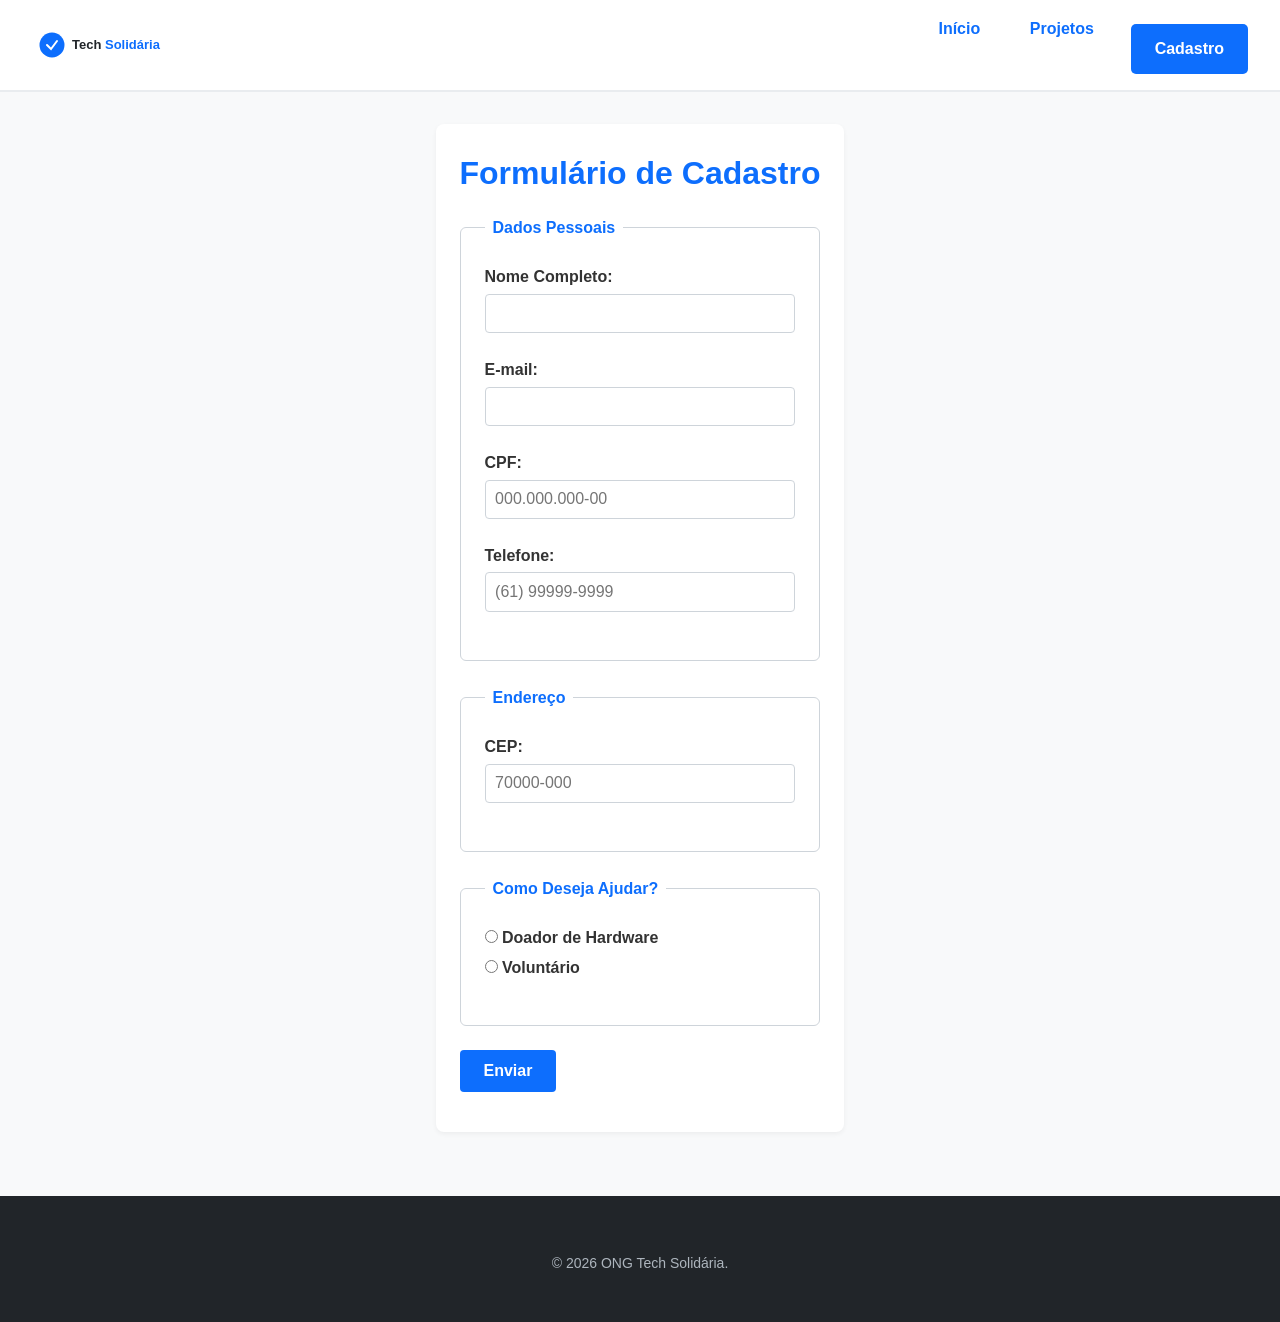
==== cadastro.html @ eb0c1347 "Add files via upload Versão inicial do projeto" ====
<!DOCTYPE html>
<html lang="pt-BR">
<head>
    <meta charset="UTF-8">
    <meta name="viewport" content="width=device-width, initial-scale=1.0">
    <meta name="description" content="Cadastre-se para ser doador ou voluntário na ONG Tech Solidária.">
    <title>Cadastro | ONG Tech Solidária</title>
    <link rel="stylesheet" href="css/style.css">
</head>
<body>
    <header>
        <img src="assets/img/logo-tech-solidaria.svg" alt="Logotipo ONG Tech Solidária" width="200" height="40">
        <nav aria-label="Navegação Principal">
            <ul>
                <li><a href="index.html">Início</a></li>
                <li><a href="projetos.html">Projetos</a></li>
                <li><a href="cadastro.html" aria-current="page">Cadastro</a></li>
            </ul>
        </nav>
    </header>
    <main>
        <section aria-labelledby="t-cad">
            <h1 id="t-cad">Formulário de Cadastro</h1>
            <form action="#" method="post">
                <fieldset>
                    <legend>Dados Pessoais</legend>
                    <p>
                        <label for="nome">Nome Completo:</label><br>
                        <input type="text" id="nome" name="nome" required minlength="3" pattern="[A-Za-zÀ-ÿ\s]+">
                    </p>
                    <p>
                        <label for="email">E-mail:</label><br>
                        <input type="email" id="email" name="email" required>
                    </p>
                    <p>
                        <label for="cpf">CPF:</label><br>
                        <input type="text" id="cpf" name="cpf" required pattern="\d{3}\.\d{3}\.\d{3}-\d{2}" placeholder="000.000.000-00" maxlength="14">
                    </p>
                    <p>
                        <label for="telefone">Telefone:</label><br>
                        <input type="tel" id="telefone" name="telefone" required pattern="\(\d{2}\)\s\d{4,5}-\d{4}" placeholder="(61) 99999-9999" maxlength="15">
                    </p>
                </fieldset>
                <fieldset>
                    <legend>Endereço</legend>
                    <p>
                        <label for="cep">CEP:</label><br>
                        <input type="text" id="cep" name="cep" required pattern="\d{5}-\d{3}" placeholder="70000-000" maxlength="9">
                    </p>
                </fieldset>
                <fieldset>
                    <legend>Como Deseja Ajudar?</legend>
                    <p>
                        <input type="radio" id="doador" name="perfil" value="doador" required>
                        <label for="doador">Doador de Hardware</label><br>
                        <input type="radio" id="voluntario" name="perfil" value="voluntario">
                        <label for="voluntario">Voluntário</label>
                    </p>
                </fieldset>
                <p>
                    <button type="submit">Enviar</button>
                </p>
            </form>
        </section>
    </main>
    <footer>
        <p>&copy; 2026 ONG Tech Solidária.</p>
    </footer>
</body>
</html>
---- css/style.css ----
/* ==========================================================================
   1. CONFIGURAÇÕES GERAIS E MENSURAÇÃO (RESET)
   ========================================================================== */
* {
    margin: 0;
    padding: 0;
    box-sizing: border-box;
}

body {
    font-family: Arial, Helvetica, sans-serif;
    line-height: 1.6;
    color: #333333;
    background-color: #f8f9fa;
    display: flex;
    flex-direction: column;
    min-height: 100vh;
}

/* ==========================================================================
   2. CABEÇALHO E NAVEGAÇÃO
   ========================================================================== */
header {
    background-color: #ffffff;
    border-bottom: 2px solid #e9ecef;
    padding: 1rem 2rem;
    display: flex;
    justify-content: space-between;
    align-items: center;
    flex-wrap: wrap;
}

header img {
    max-width: 200px;
    height: auto;
}

nav ul {
    list-style: none;
    display: flex;
    gap: 1.5rem;
}

nav a {
    text-decoration: none;
    color: #0d6efd;
    font-weight: bold;
    padding: 0.5rem 0.8rem;
    border-radius: 4px;
    transition: background-color 0.2s, color 0.2s;
}

nav a:hover,
nav a[aria-current="page"] {
    background-color: #0d6efd;
    color: #ffffff;
}

/* ==========================================================================
   3. CONTEÚDO PRINCIPAL E SEÇÕES (LAYOUT)
   ========================================================================== */
main {
    flex: 1;
    max-width: 1000px;
    margin: 2rem auto;
    padding: 0 1.5rem;
}

section, article, aside {
    background: #ffffff;
    padding: 1.5rem;
    margin-bottom: 2rem;
    border-radius: 8px;
    box-shadow: 0 2px 5px rgba(0,0,0,0.05);
}

h1, h2, h3 {
    color: #212529;
    margin-bottom: 1rem;
}

h1 {
    font-size: 2rem;
    color: #0d6efd;
}

h2 {
    font-size: 1.5rem;
    border-bottom: 2px solid #0d6efd;
    padding-bottom: 0.5rem;
}

p {
    margin-bottom: 1rem;
}

/* Mídias e Imagens */
figure {
    margin: 1.5rem 0;
    text-align: center;
}

img {
    max-width: 100%;
    height: auto;
    border-radius: 6px;
}

figcaption {
    font-size: 0.875rem;
    color: #6c757d;
    margin-top: 0.5rem;
    font-style: italic;
}

/* Botões e Links de Ação (CTA) */
a[href="cadastro.html"] {
    display: inline-block;
    background-color: #198754;
    color: #ffffff;
    text-decoration: none;
    padding: 0.75rem 1.5rem;
    border-radius: 5px;
    font-weight: bold;
    margin-top: 0.5rem;
}

a[href="cadastro.html"]:hover {
    background-color: #146c43;
}

/* ==========================================================================
   4. FORMULÁRIOS (cadastro.html)
   ========================================================================== */
fieldset {
    border: 1px solid #ced4da;
    border-radius: 6px;
    padding: 1.5rem;
    margin-bottom: 1.5rem;
}

legend {
    font-weight: bold;
    color: #0d6efd;
    padding: 0 0.5rem;
}

label {
    font-weight: bold;
    display: inline-block;
    margin-bottom: 0.25rem;
}

input[type="text"],
input[type="email"],
input[type="tel"],
input[type="date"],
select,
textarea {
    width: 100%;
    padding: 0.6rem;
    border: 1px solid #ced4da;
    border-radius: 4px;
    font-size: 1rem;
    margin-bottom: 0.5rem;
}

input:focus,
select:focus,
textarea:focus {
    outline: none;
    border-color: #0d6efd;
    box-shadow: 0 0 0 3px rgba(13, 110, 253, 0.25);
}

button {
    background-color: #0d6efd;
    color: #ffffff;
    border: none;
    padding: 0.75rem 1.5rem;
    font-size: 1rem;
    font-weight: bold;
    border-radius: 4px;
    cursor: pointer;
    margin-right: 0.5rem;
}

button:hover {
    background-color: #0b5ed7;
}

button[type="reset"] {
    background-color: #6c757d;
}

button[type="reset"]:hover {
    background-color: #5c636a;
}

/* ==========================================================================
   5. RODAPÉ INSTITUCIONAL
   ========================================================================== */
footer {
    background-color: #212529;
    color: #ffffff;
    padding: 2rem;
    margin-top: auto;
}

footer h2 {
    color: #ffffff;
    border-color: #6c757d;
}

footer address p {
    margin-bottom: 0.5rem;
}

footer a {
    color: #6ea8fe;
}

footer p:last-child {
    text-align: center;
    margin-top: 1.5rem;
    font-size: 0.875rem;
    color: #adb5bd;
}

/* ==========================================================================
   6. RESPONSIVIDADE (DISPOSITIVOS MÓVEIS)
   ========================================================================== */
@media (max-width: 600px) {
    header {
        flex-direction: column;
        align-items: flex-start;
        gap: 1rem;
    }

    nav ul {
        flex-direction: column;
        gap: 0.5rem;
        width: 100%;
    }

    nav a {
        display: block;
        text-align: center;
    }
}
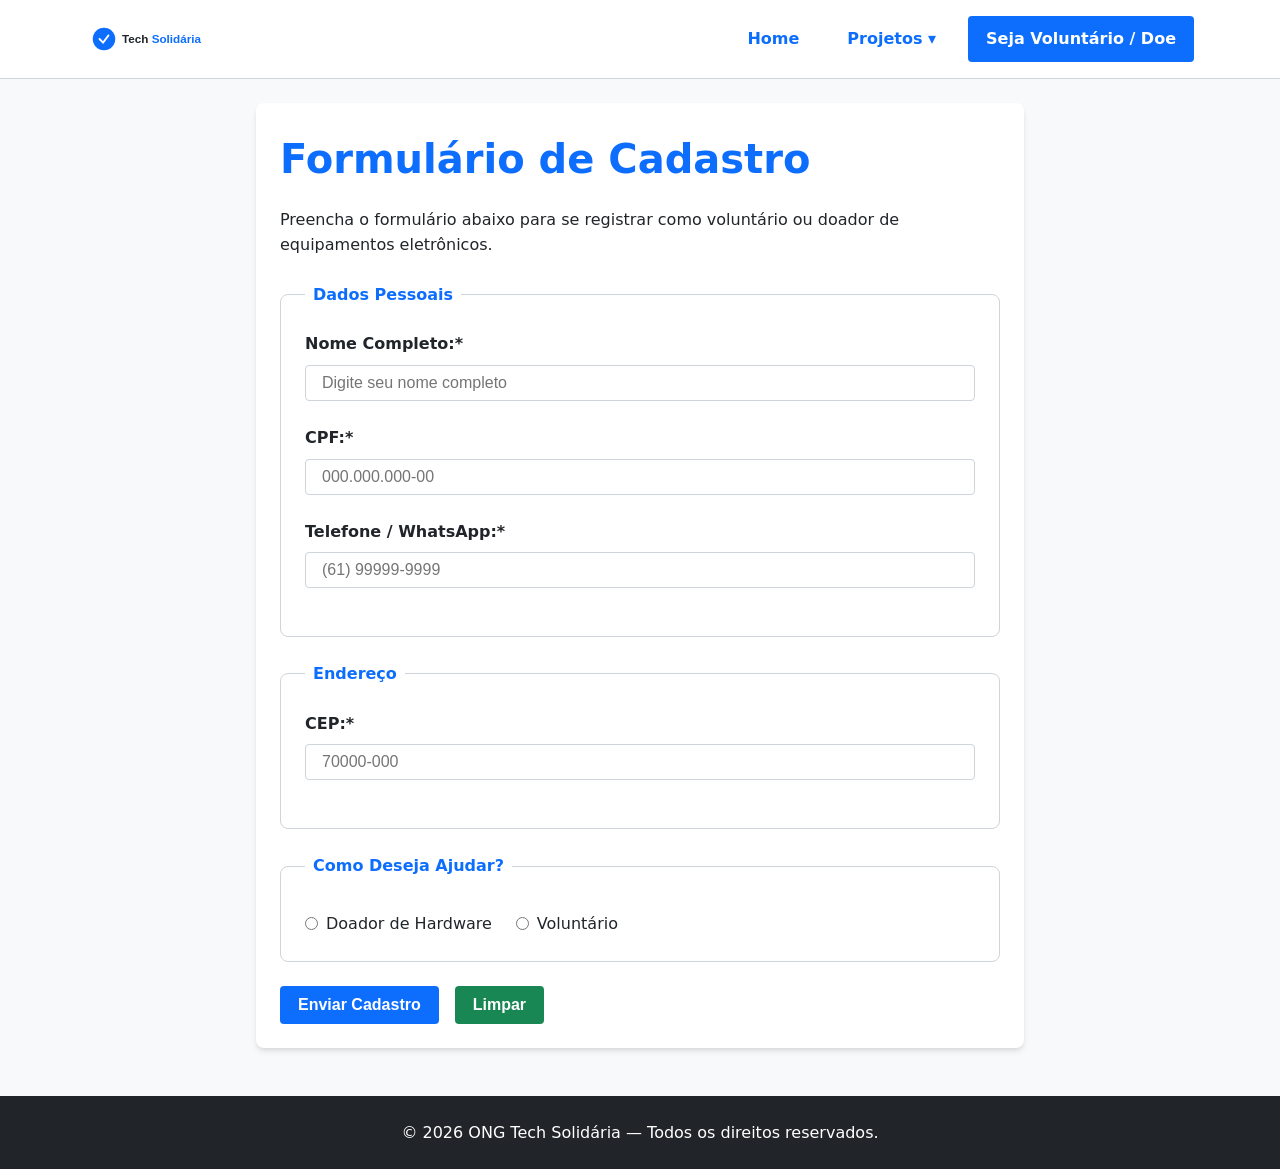
==== commit 0e2228e0: "Add files via upload feat: atualiza arquivos para a etapa final com Design System e componentes de f" ====
--- a/cadastro.html
+++ b/cadastro.html
@@ -3,68 +3,110 @@
 <head>
     <meta charset="UTF-8">
     <meta name="viewport" content="width=device-width, initial-scale=1.0">
-    <meta name="description" content="Cadastre-se para ser doador ou voluntário na ONG Tech Solidária.">
-    <title>Cadastro | ONG Tech Solidária</title>
-    <link rel="stylesheet" href="css/style.css">
+    <meta name="description" content="Formulário de cadastro para voluntários e doadores da ONG Tech Solidária.">
+    <title>Cadastro — ONG Tech Solidária</title>
+    
+    <!-- Link para a folha de estilos -->
+    <link rel="stylesheet" href="./css/style.css">
 </head>
 <body>
+
+    <!-- Cabeçalho -->
     <header>
-        <img src="assets/img/logo-tech-solidaria.svg" alt="Logotipo ONG Tech Solidária" width="200" height="40">
-        <nav aria-label="Navegação Principal">
-            <ul>
-                <li><a href="index.html">Início</a></li>
-                <li><a href="projetos.html">Projetos</a></li>
-                <li><a href="cadastro.html" aria-current="page">Cadastro</a></li>
-            </ul>
-        </nav>
+        <div class="container header-container">
+            <a href="index.html" class="logo-link">
+                <img src="assets/img/logo-tech-solidaria.svg" alt="Logotipo da ONG Tech Solidária" width="180" height="50">
+            </a>
+
+            <button class="menu-toggle" aria-expanded="false" aria-label="Abrir menu de navegação">&#9776;</button>
+
+            <nav id="main-nav">
+                <ul class="nav-list">
+                    <li><a href="index.html">Home</a></li>
+                    <li class="has-dropdown">
+                        <a href="projetos.html">Projetos <span aria-hidden="true">▾</span></a>
+                        <ul class="nav-dropdown">
+                            <li><a href="projetos.html#reconecta">Projeto Reconecta</a></li>
+                            <li><a href="projetos.html#letramento">Oficinas digitais</a></li>
+                            <li><a href="projetos.html#elixo">Estação E-Lixo</a></li>
+                        </ul>
+                    </li>
+                    <li><a href="cadastro.html" class="btn btn-primary" aria-current="page">Seja Voluntário / Doe</a></li>
+                </ul>
+            </nav>
+        </div>
     </header>
-    <main>
-        <section aria-labelledby="t-cad">
-            <h1 id="t-cad">Formulário de Cadastro</h1>
-            <form action="#" method="post">
-                <fieldset>
-                    <legend>Dados Pessoais</legend>
-                    <p>
-                        <label for="nome">Nome Completo:</label><br>
-                        <input type="text" id="nome" name="nome" required minlength="3" pattern="[A-Za-zÀ-ÿ\s]+">
-                    </p>
-                    <p>
-                        <label for="email">E-mail:</label><br>
-                        <input type="email" id="email" name="email" required>
-                    </p>
-                    <p>
-                        <label for="cpf">CPF:</label><br>
-                        <input type="text" id="cpf" name="cpf" required pattern="\d{3}\.\d{3}\.\d{3}-\d{2}" placeholder="000.000.000-00" maxlength="14">
-                    </p>
-                    <p>
-                        <label for="telefone">Telefone:</label><br>
-                        <input type="tel" id="telefone" name="telefone" required pattern="\(\d{2}\)\s\d{4,5}-\d{4}" placeholder="(61) 99999-9999" maxlength="15">
-                    </p>
+
+    <!-- Conteúdo Principal -->
+    <main class="container" style="max-width: 800px; padding-top: var(--space-md); padding-bottom: var(--space-md);">
+        
+        <section>
+            <h1>Formulário de Cadastro</h1>
+            <p style="margin-bottom: var(--space-md);">Preencha o formulário abaixo para se registrar como voluntário ou doador de equipamentos eletrônicos.</p>
+
+            <form action="#" method="POST" id="form-cadastro">
+                
+                <!-- Dados Pessoais -->
+                <fieldset style="border: 1px solid var(--color-border); padding: var(--space-md); border-radius: var(--radius-md); margin-bottom: var(--space-md);">
+                    <legend style="font-weight: bold; padding: 0 var(--space-xs); color: var(--color-primary);">Dados Pessoais</legend>
+                    
+                    <div class="form-group">
+                        <label for="nome" class="form-label">Nome Completo:*</label>
+                        <input type="text" id="nome" name="nome" class="form-control" placeholder="Digite seu nome completo" required>
+                    </div>
+
+                    <div class="form-group">
+                        <label for="cpf" class="form-label">CPF:*</label>
+                        <input type="text" id="cpf" name="cpf" class="form-control" placeholder="000.000.000-00" pattern="\d{3}\.\d{3}\.\d{3}-\d{2}|\d{11}" required>
+                    </div>
+
+                    <div class="form-group">
+                        <label for="telefone" class="form-label">Telefone / WhatsApp:*</label>
+                        <input type="tel" id="telefone" name="telefone" class="form-control" placeholder="(61) 99999-9999" required>
+                    </div>
                 </fieldset>
-                <fieldset>
-                    <legend>Endereço</legend>
-                    <p>
-                        <label for="cep">CEP:</label><br>
-                        <input type="text" id="cep" name="cep" required pattern="\d{5}-\d{3}" placeholder="70000-000" maxlength="9">
-                    </p>
+
+                <!-- Endereço -->
+                <fieldset style="border: 1px solid var(--color-border); padding: var(--space-md); border-radius: var(--radius-md); margin-bottom: var(--space-md);">
+                    <legend style="font-weight: bold; padding: 0 var(--space-xs); color: var(--color-primary);">Endereço</legend>
+                    
+                    <div class="form-group">
+                        <label for="cep" class="form-label">CEP:*</label>
+                        <input type="text" id="cep" name="cep" class="form-control" placeholder="70000-000" pattern="\d{5}-?\d{3}" required>
+                    </div>
                 </fieldset>
-                <fieldset>
-                    <legend>Como Deseja Ajudar?</legend>
-                    <p>
-                        <input type="radio" id="doador" name="perfil" value="doador" required>
-                        <label for="doador">Doador de Hardware</label><br>
-                        <input type="radio" id="voluntario" name="perfil" value="voluntario">
-                        <label for="voluntario">Voluntário</label>
-                    </p>
+
+                <!-- Tipo de Ajuda -->
+                <fieldset style="border: 1px solid var(--color-border); padding: var(--space-md); border-radius: var(--radius-md); margin-bottom: var(--space-md);">
+                    <legend style="font-weight: bold; padding: 0 var(--space-xs); color: var(--color-primary);">Como Deseja Ajudar?</legend>
+                    
+                    <div style="display: flex; gap: var(--space-md); margin-top: var(--space-xs);">
+                        <label style="display: flex; align-items: center; gap: var(--space-xs); cursor: pointer;">
+                            <input type="radio" name="tipo_ajuda" value="doador" required> Doador de Hardware
+                        </label>
+                        <label style="display: flex; align-items: center; gap: var(--space-xs); cursor: pointer;">
+                            <input type="radio" name="tipo_ajuda" value="voluntario" required> Voluntário
+                        </label>
+                    </div>
                 </fieldset>
-                <p>
-                    <button type="submit">Enviar</button>
-                </p>
+
+                <!-- Botões de Ação -->
+                <div style="display: flex; gap: var(--space-sm);">
+                    <button type="submit" class="btn btn-primary">Enviar Cadastro</button>
+                    <button type="reset" class="btn btn-secondary">Limpar</button>
+                </div>
+
             </form>
         </section>
+
     </main>
+
+    <!-- Rodapé -->
     <footer>
-        <p>&copy; 2026 ONG Tech Solidária.</p>
+        <div class="container">
+            <p>&copy; 2026 ONG Tech Solidária — Todos os direitos reservados.</p>
+        </div>
     </footer>
+
 </body>
 </html>
--- a/css/style.css
+++ b/css/style.css
@@ -1,5 +1,43 @@
 /* ==========================================================================
-   1. CONFIGURAÇÕES GERAIS E MENSURAÇÃO (RESET)
+   1. DESIGN SYSTEM (VARIÁVEIS CSS)
+   ========================================================================== */
+:root {
+    /* Cores Institucionais */
+    --color-primary: #0d6efd;
+    --color-primary-hover: #0b5ed7;
+    --color-secondary: #198754;
+    --color-secondary-hover: #146c43;
+    
+    /* Neutros & Superfícies */
+    --color-bg-main: #f8f9fa;
+    --color-bg-card: #ffffff;
+    --color-text-main: #212529;
+    --color-text-muted: #495057;
+    --color-border: #ced4da;
+    --color-focus: #ffc107;
+    
+    /* Tipografia */
+    --font-family-base: system-ui, -apple-system, "Segoe UI", Roboto, Arial, sans-serif;
+    --font-size-base: 1rem;
+    --font-size-h1: clamp(1.75rem, 4vw, 2.5rem);
+    --font-size-h2: clamp(1.35rem, 3vw, 1.75rem);
+    --font-size-h3: 1.25rem;
+    
+    /* Espaçamentos e Bordas */
+    --space-xs: 0.5rem;
+    --space-sm: 1rem;
+    --space-md: 1.5rem;
+    --space-lg: 2.5rem;
+    --radius-sm: 4px;
+    --radius-md: 8px;
+    
+    /* Sombras e Transições */
+    --shadow-card: 0 4px 6px -1px rgba(0, 0, 0, 0.1), 0 2px 4px -1px rgba(0, 0, 0, 0.06);
+    --transition-fast: 0.2s ease-in-out;
+}
+
+/* ==========================================================================
+   2. RESET & ACESSIBILIDADE
    ========================================================================== */
 * {
     margin: 0;
@@ -8,243 +46,353 @@
 }
 
 body {
-    font-family: Arial, Helvetica, sans-serif;
+    font-family: var(--font-family-base);
+    font-size: var(--font-size-base);
     line-height: 1.6;
-    color: #333333;
-    background-color: #f8f9fa;
+    color: var(--color-text-main);
+    background-color: var(--color-bg-main);
+    min-height: 100vh;
     display: flex;
     flex-direction: column;
-    min-height: 100vh;
-}
-
-/* ==========================================================================
-   2. CABEÇALHO E NAVEGAÇÃO
+}
+
+/* Foco Visível para Acessibilidade (WCAG 2.1 AA) */
+a:focus-visible,
+button:focus-visible,
+input:focus-visible,
+select:focus-visible,
+textarea:focus-visible {
+    outline: 3px solid var(--color-focus);
+    outline-offset: 2px;
+}
+
+/* ==========================================================================
+   3. ARQUITETURA DE LAYOUT (CSS GRID MACRO - 12 COLUNAS)
+   ========================================================================== */
+.container {
+    width: 100%;
+    max-width: 1140px;
+    margin-right: auto;
+    margin-left: auto;
+    padding-right: var(--space-sm);
+    padding-left: var(--space-sm);
+}
+
+main.grid-layout {
+    flex: 1;
+    display: grid;
+    grid-template-columns: repeat(12, 1fr);
+    gap: var(--space-md);
+    padding-top: var(--space-md);
+    padding-bottom: var(--space-md);
+}
+
+.content-main { grid-column: span 12; }
+.sidebar      { grid-column: span 12; }
+
+.card-grid {
+    display: grid;
+    grid-template-columns: repeat(12, 1fr);
+    gap: var(--space-md);
+    margin-top: var(--space-sm);
+}
+
+/* ==========================================================================
+   4. NAVEGAÇÃO & CABEÇALHO (FLEXBOX)
    ========================================================================== */
 header {
-    background-color: #ffffff;
-    border-bottom: 2px solid #e9ecef;
-    padding: 1rem 2rem;
+    background-color: var(--color-bg-card);
+    border-bottom: 1px solid var(--color-border);
+    padding: var(--space-sm) 0;
+}
+
+.header-container {
     display: flex;
     justify-content: space-between;
     align-items: center;
     flex-wrap: wrap;
 }
 
-header img {
-    max-width: 200px;
-    height: auto;
-}
-
-nav ul {
+.menu-toggle {
+    display: none;
+    background: none;
+    border: none;
+    font-size: 1.8rem;
+    cursor: pointer;
+    color: var(--color-primary);
+}
+
+.nav-list {
     list-style: none;
     display: flex;
-    gap: 1.5rem;
-}
-
-nav a {
+    align-items: center;
+    gap: var(--space-sm);
+}
+
+.nav-list a {
     text-decoration: none;
-    color: #0d6efd;
-    font-weight: bold;
-    padding: 0.5rem 0.8rem;
-    border-radius: 4px;
-    transition: background-color 0.2s, color 0.2s;
-}
-
-nav a:hover,
-nav a[aria-current="page"] {
-    background-color: #0d6efd;
+    color: var(--color-primary);
+    font-weight: 600;
+    padding: var(--space-xs) var(--space-sm);
+    border-radius: var(--radius-sm);
+    transition: background-color var(--transition-fast), color var(--transition-fast);
+}
+
+.nav-list a:hover,
+.nav-list a[aria-current="page"] {
+    background-color: var(--color-primary);
     color: #ffffff;
 }
 
-/* ==========================================================================
-   3. CONTEÚDO PRINCIPAL E SEÇÕES (LAYOUT)
-   ========================================================================== */
-main {
-    flex: 1;
-    max-width: 1000px;
-    margin: 2rem auto;
-    padding: 0 1.5rem;
-}
-
+/* Ajuste e Correção de Cor para Botões dentro do Menu */
+.nav-list .btn-primary {
+    color: #ffffff !important;
+    text-decoration: none;
+}
+
+.nav-list .btn-primary:hover {
+    background-color: var(--color-primary-hover);
+    color: #ffffff !important;
+}
+
+/* Submenu Dropdown */
+.has-dropdown { position: relative; }
+
+.nav-dropdown {
+    display: none;
+    position: absolute;
+    top: 100%;
+    left: 0;
+    background-color: var(--color-bg-card);
+    box-shadow: var(--shadow-card);
+    min-width: 200px;
+    list-style: none;
+    padding: var(--space-xs) 0;
+    border-radius: var(--radius-sm);
+    z-index: 1000;
+}
+
+.has-dropdown:hover .nav-dropdown,
+.has-dropdown:focus-within .nav-dropdown {
+    display: block;
+}
+
+.nav-dropdown a {
+    display: block;
+    color: var(--color-text-main);
+}
+
+/* ==========================================================================
+   5. COMPONENTES VISUAIS, BOTÕES E CARDS
+   ========================================================================== */
 section, article, aside {
-    background: #ffffff;
-    padding: 1.5rem;
-    margin-bottom: 2rem;
-    border-radius: 8px;
-    box-shadow: 0 2px 5px rgba(0,0,0,0.05);
-}
-
-h1, h2, h3 {
-    color: #212529;
-    margin-bottom: 1rem;
-}
-
-h1 {
-    font-size: 2rem;
-    color: #0d6efd;
-}
-
-h2 {
-    font-size: 1.5rem;
-    border-bottom: 2px solid #0d6efd;
-    padding-bottom: 0.5rem;
-}
-
-p {
-    margin-bottom: 1rem;
-}
+    background: var(--color-bg-card);
+    padding: var(--space-md);
+    border-radius: var(--radius-md);
+    box-shadow: var(--shadow-card);
+    margin-bottom: var(--space-md);
+}
+
+h1 { font-size: var(--font-size-h1); color: var(--color-primary); margin-bottom: var(--space-sm); }
+h2 { font-size: var(--font-size-h2); border-bottom: 2px solid var(--color-primary); padding-bottom: var(--space-xs); margin-bottom: var(--space-sm); }
+h3 { font-size: var(--font-size-h3); margin-bottom: var(--space-xs); }
 
 /* Mídias e Imagens */
-figure {
-    margin: 1.5rem 0;
-    text-align: center;
-}
-
 img {
     max-width: 100%;
     height: auto;
-    border-radius: 6px;
-}
-
-figcaption {
-    font-size: 0.875rem;
-    color: #6c757d;
-    margin-top: 0.5rem;
-    font-style: italic;
-}
-
-/* Botões e Links de Ação (CTA) */
-a[href="cadastro.html"] {
+    border-radius: var(--radius-sm);
+    display: block;
+}
+
+figure { margin: var(--space-sm) 0; text-align: center; }
+figcaption { font-size: 0.875rem; color: var(--color-text-muted); font-style: italic; margin-top: var(--space-xs); }
+
+/* Estilização Geral de Botões e Pseudo-classes */
+.btn {
+    display: inline-flex;
+    align-items: center;
+    justify-content: center;
+    padding: var(--space-xs) var(--space-sm);
+    font-size: var(--font-size-base);
+    font-weight: 600;
+    text-decoration: none;
+    border: 2px solid transparent;
+    border-radius: var(--radius-sm);
+    cursor: pointer;
+    transition: background-color var(--transition-fast), 
+                border-color var(--transition-fast), 
+                box-shadow var(--transition-fast), 
+                transform var(--transition-fast);
+}
+
+.btn-primary { 
+    background-color: var(--color-primary); 
+    color: #ffffff; 
+}
+
+.btn-primary:hover { 
+    background-color: var(--color-primary-hover); 
+    transform: translateY(-1px); 
+    box-shadow: 0 4px 8px rgba(13, 110, 253, 0.25);
+}
+
+.btn-secondary { 
+    background-color: var(--color-secondary); 
+    color: #ffffff; 
+}
+
+.btn-secondary:hover { 
+    background-color: var(--color-secondary-hover); 
+    transform: translateY(-1px); 
+    box-shadow: 0 4px 8px rgba(25, 135, 84, 0.25);
+}
+
+.btn:active {
+    transform: translateY(1px);
+    box-shadow: none;
+}
+
+.btn:disabled {
+    background-color: var(--color-border);
+    color: var(--color-text-muted);
+    cursor: not-allowed;
+    opacity: 0.65;
+}
+
+/* ==========================================================================
+   6. COMPONENTES DE FEEDBACK (BADGES, ALERTAS, TOASTS E MODAIS)
+   ========================================================================== */
+/* Badges (Etiquetas Semânticas) */
+.badge {
     display: inline-block;
-    background-color: #198754;
+    padding: 0.25em 0.6em;
+    font-size: 0.75rem;
+    font-weight: 700;
+    border-radius: var(--radius-sm);
+    text-transform: uppercase;
+    margin-bottom: var(--space-xs);
+}
+
+.badge-primary { background-color: rgba(13, 110, 253, 0.15); color: var(--color-primary); }
+.badge-success { background-color: rgba(25, 135, 84, 0.15); color: var(--color-secondary); }
+.badge-warning { background-color: rgba(255, 193, 7, 0.2); color: #856404; }
+
+/* Alertas Contextuais */
+.alert {
+    padding: var(--space-sm) var(--space-md);
+    margin-bottom: var(--space-md);
+    border-radius: var(--radius-sm);
+    border: 1px solid transparent;
+}
+
+.alert-success { background-color: #d1e7dd; border-color: #badbcc; color: #0f5132; }
+.alert-danger  { background-color: #f8d7da; border-color: #f5c2c7; color: #842029; }
+
+/* Toasts (Notificações Flutuantes) */
+.toast {
+    position: fixed;
+    bottom: var(--space-md);
+    right: var(--space-md);
+    background-color: var(--color-text-main);
     color: #ffffff;
-    text-decoration: none;
-    padding: 0.75rem 1.5rem;
-    border-radius: 5px;
-    font-weight: bold;
-    margin-top: 0.5rem;
-}
-
-a[href="cadastro.html"]:hover {
-    background-color: #146c43;
-}
-
-/* ==========================================================================
-   4. FORMULÁRIOS (cadastro.html)
-   ========================================================================== */
-fieldset {
-    border: 1px solid #ced4da;
-    border-radius: 6px;
-    padding: 1.5rem;
-    margin-bottom: 1.5rem;
-}
-
-legend {
-    font-weight: bold;
-    color: #0d6efd;
-    padding: 0 0.5rem;
-}
-
-label {
-    font-weight: bold;
-    display: inline-block;
-    margin-bottom: 0.25rem;
-}
-
-input[type="text"],
-input[type="email"],
-input[type="tel"],
-input[type="date"],
-select,
-textarea {
+    padding: var(--space-sm) var(--space-md);
+    border-radius: var(--radius-md);
+    box-shadow: var(--shadow-card);
+    z-index: 1100;
+}
+
+/* Modal Overlay */
+.modal-overlay {
+    position: fixed;
+    top: 0;
+    left: 0;
+    width: 100vw;
+    height: 100vh;
+    background-color: rgba(0, 0, 0, 0.5);
+    display: flex;
+    justify-content: center;
+    align-items: center;
+    z-index: 1200;
+}
+
+.modal-content {
+    background-color: var(--color-bg-card);
+    padding: var(--space-md);
+    border-radius: var(--radius-md);
+    max-width: 500px;
+    width: 90%;
+    box-shadow: var(--shadow-card);
+}
+
+/* ==========================================================================
+   7. FORMULÁRIOS & VALIDAÇÃO VISUAL
+   ========================================================================== */
+.form-group {
+    margin-bottom: var(--space-md);
+}
+
+.form-label {
+    display: block;
+    margin-bottom: var(--space-xs);
+    font-weight: 600;
+}
+
+.form-control {
     width: 100%;
-    padding: 0.6rem;
-    border: 1px solid #ced4da;
-    border-radius: 4px;
-    font-size: 1rem;
-    margin-bottom: 0.5rem;
-}
-
-input:focus,
-select:focus,
-textarea:focus {
+    padding: var(--space-xs) var(--space-sm);
+    font-size: var(--font-size-base);
+    border: 1px solid var(--color-border);
+    border-radius: var(--radius-sm);
+    background-color: var(--color-bg-card);
+    transition: border-color var(--transition-fast), box-shadow var(--transition-fast);
+}
+
+.form-control:focus {
+    border-color: var(--color-primary);
+    box-shadow: 0 0 0 3px rgba(13, 110, 253, 0.2);
     outline: none;
-    border-color: #0d6efd;
-    box-shadow: 0 0 0 3px rgba(13, 110, 253, 0.25);
-}
-
-button {
-    background-color: #0d6efd;
+}
+
+.form-control:not(:placeholder-shown):valid {
+    border-color: #198754;
+}
+
+.form-control:not(:placeholder-shown):invalid {
+    border-color: #dc3545;
+    box-shadow: 0 0 0 3px rgba(220, 53, 69, 0.15);
+}
+
+/* Rodapé Institucional */
+footer {
+    background-color: var(--color-text-main);
     color: #ffffff;
-    border: none;
-    padding: 0.75rem 1.5rem;
-    font-size: 1rem;
-    font-weight: bold;
-    border-radius: 4px;
-    cursor: pointer;
-    margin-right: 0.5rem;
-}
-
-button:hover {
-    background-color: #0b5ed7;
-}
-
-button[type="reset"] {
-    background-color: #6c757d;
-}
-
-button[type="reset"]:hover {
-    background-color: #5c636a;
-}
-
-/* ==========================================================================
-   5. RODAPÉ INSTITUCIONAL
-   ========================================================================== */
-footer {
-    background-color: #212529;
-    color: #ffffff;
-    padding: 2rem;
+    padding: var(--space-md) 0;
     margin-top: auto;
-}
-
-footer h2 {
-    color: #ffffff;
-    border-color: #6c757d;
-}
-
-footer address p {
-    margin-bottom: 0.5rem;
-}
-
-footer a {
-    color: #6ea8fe;
-}
-
-footer p:last-child {
     text-align: center;
-    margin-top: 1.5rem;
-    font-size: 0.875rem;
-    color: #adb5bd;
-}
-
-/* ==========================================================================
-   6. RESPONSIVIDADE (DISPOSITIVOS MÓVEIS)
-   ========================================================================== */
-@media (max-width: 600px) {
-    header {
+}
+
+/* ==========================================================================
+   8. BREAKPOINTS RESPONSIVOS (@MEDIA QUERIES)
+   ========================================================================== */
+@media (min-width: 576px) {
+    .card-item { grid-column: span 6; }
+}
+
+@media (max-width: 768px) {
+    .menu-toggle { display: block; }
+    .nav-list {
+        display: none;
         flex-direction: column;
-        align-items: flex-start;
-        gap: 1rem;
+        width: 100%;
+        margin-top: var(--space-sm);
     }
-
-    nav ul {
-        flex-direction: column;
-        gap: 0.5rem;
-        width: 100%;
-    }
-
-    nav a {
-        display: block;
-        text-align: center;
-    }
+    .nav-list.is-active { display: flex; }
+    .nav-dropdown { position: static; box-shadow: none; padding-left: var(--space-md); }
+}
+
+@media (min-width: 992px) {
+    .content-main { grid-column: span 8; }
+    .sidebar      { grid-column: span 4; }
+    .card-item    { grid-column: span 6; }
 }
